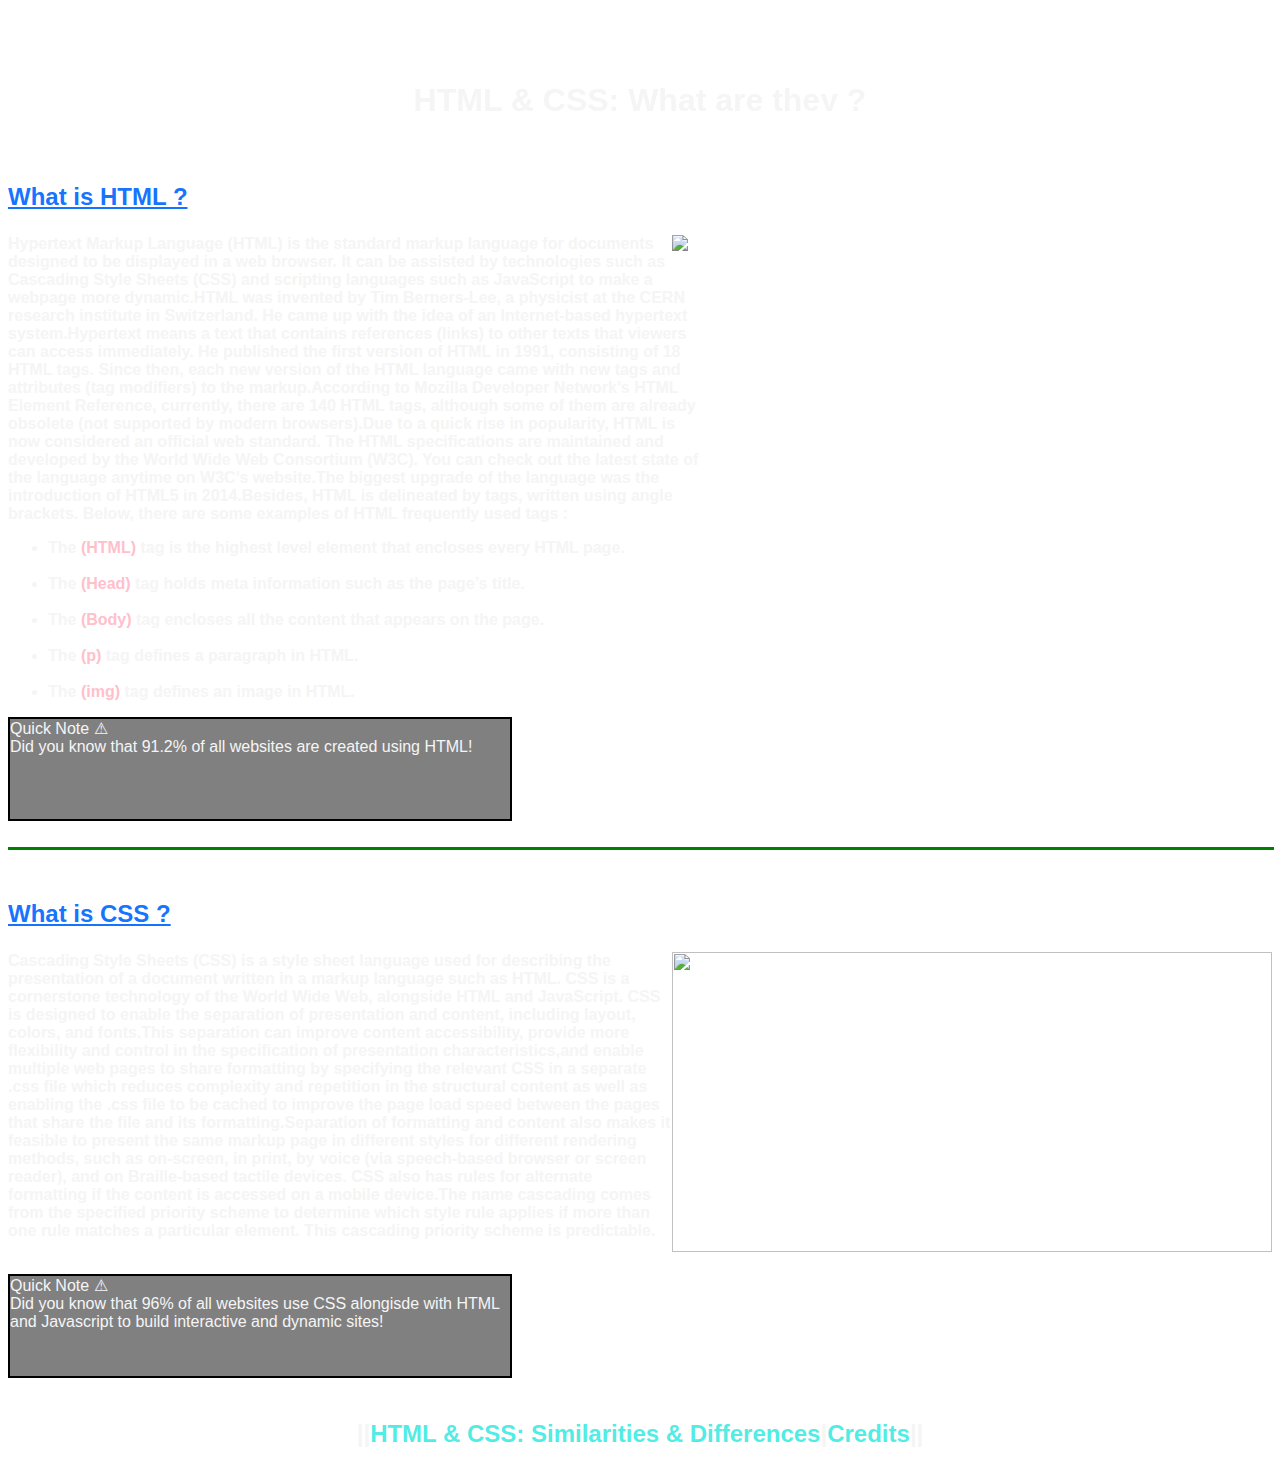
==== index.html @ f067ad36 "ijhuiuiugu" ====
<!DOCTYPE html>
    <html lang="en">
        <head> 
            <meta name="description" content="ComputerProject">
            <meta name="keywords" content="HTML,CSS,Similarities,Differences">
            <meta name="authors" content="Amr">
            <meta name="viewport" content="width=device-width, initial-scale=1.0">
            <title>HTML & CSS : Similarities and Differences </title>
            <link rel="stylesheet" href="my css for my school project.css">
        </head>
         
        <body>
               
              <h1><marquee direction="up" behavior="alternate" style="height:90px"scrollamount="3"><p style="text-align: center;">HTML & CSS: What are they ?</p></marquee></h1>
              <br>
              <h2><p style="text-align: left; color: rgba(0, 102, 255, 0.918);"><u>What is HTML ?</u></p></h2>
              <img class="HTML" src="C:\Users\Amr Mohamed\Downloads\HTML-CSS.github.io\HTML picture.jpg" width = "600px">
            
              <p class="WhatisHTML">
              Hypertext Markup Language (HTML) is the standard markup language for documents designed to be displayed in a web browser. It can be assisted by technologies such as Cascading Style Sheets (CSS) and scripting languages such as JavaScript
              to make a webpage more dynamic.HTML was invented by Tim Berners-Lee, a physicist at the CERN research institute in Switzerland. He came up with the idea of an Internet-based hypertext system.Hypertext means a text that contains references 
              (links) to other texts that viewers can access immediately. He published the first version of HTML in 1991, consisting of 18 HTML tags. Since then, each new version of the HTML language came with new tags and attributes (tag modifiers) to 
              the markup.According to Mozilla Developer Network’s HTML Element Reference, currently, there are 140 HTML tags, although some of them are already obsolete (not supported by modern browsers).Due to a quick rise in popularity, HTML is now 
              considered an official web standard. The HTML specifications are maintained and developed by the World Wide Web Consortium (W3C). You can check out the latest state of the language anytime on W3C’s website.The biggest upgrade of the language 
              was the introduction of HTML5 in 2014.Besides, HTML is delineated by tags, written using angle brackets. Below, there are some examples of HTML
              frequently used tags :<br>
              <ul>
               <li><b>The <a class ="HTMLtags">(HTML)</a> tag is the highest level element that encloses every HTML page. </b></li>
               <br>
               <li><b>The <a class="HTMLtags">(Head)</a> tag holds meta information such as the page’s title.</b></li>
               <br>
               <li><b>The <a class="HTMLtags">(Body)</a> tag encloses all the content that appears on the page.</b></li>
               <br>
               <li><b>The <a class="HTMLtags">(p)</a> tag defines a paragraph in HTML.</b></li>
               <br>
               <li><b>The <a class="HTMLtags">(img)</a> tag defines an image in HTML.</b></li>
              </ul> 
            </p>
              <div style="width:500px;height:100px;border:2px solid #000;">Quick Note ⚠ <br> 
               Did you know that 91.2% of all websites are created using HTML!</div>
              <br>
              <hr style="width:100%", size="3", color= green> 
              <br>
              <h2><p style="text-align: left; color: rgba(0, 102, 255, 0.918);"><u>What is CSS ?</u></p></h2>
              <img class="HTML" src="C:\Users\Amr Mohamed\Downloads\HTML-CSS.github.io\CSS picture.webp" width="600px" height ="300px">
              <p class="WhatisHTML">
                Cascading Style Sheets (CSS) is a style sheet language used for describing the presentation of a document written in a markup language such as HTML. CSS is a cornerstone technology of the World Wide Web, alongside HTML and JavaScript.
                CSS is designed to enable the separation of presentation and content, including layout, colors, and fonts.This separation can improve content accessibility, provide more flexibility and control in the specification of presentation 
                characteristics,and enable multiple web pages to share formatting by specifying the relevant CSS in a separate .css file which reduces complexity and repetition in the structural content as well as enabling the .css file to be cached to 
                improve the page load speed between the pages that share the file and its formatting.Separation of formatting and content also makes it feasible to present the same markup page in different styles for different rendering methods, such as 
                on-screen, in print, by voice (via speech-based browser or screen reader), and on Braille-based tactile devices. CSS also has rules for alternate formatting if the content is accessed on a mobile device.The name cascading comes from the 
                specified priority scheme to determine which style rule applies if more than one rule matches a particular element. This cascading priority scheme is predictable.
              </p>
              <p class="div"></p>
              <br>
              <div style="width:500px;height:100px;border:2px solid #000;">Quick Note ⚠ <br> 
                Did you know that 96% of all websites use CSS alongisde with HTML and Javascript to build interactive and dynamic sites!</div>
                <br>

              <h2><p style="text-align: center;">||<a href= "C:\Users\Amr Mohamed\Downloads\HTML-CSS.github.io\HTML & CSS (Similarities & Differences).html" style="color:rgba(23, 230, 220, 0.774) ;text-decoration: none">HTML & CSS: Similarities & Differences</a>|<a href= "C:\Users\Amr Mohamed\Downloads\HTML-CSS.github.io\Credits.html"style="color:rgba(23, 230, 220, 0.774) ;text-decoration: none" >Credits</a>||</p></h2>
              


                
        </body>
            
             
        


        
        
</html>
---- my css for my school project.css ----
body {
    background-image: url("C:/Users/Amr Mohamed/Downloads/HTML-CSS.github.io/cool background for html.png");
    background-repeat: no-repeat;
    background-size: cover;
    font-family: 'Segoe UI', Tahoma, Geneva, Verdana, sans-serif;
    color: whitesmoke;
}
.WhatisHTML {
    width: 55%;
    font-weight: bolder;

}
.HTML{
    float: right;
}
.links {
    text-decoration: none;
    color: rgba(119, 23, 230, 0.774);
    display: inline-block;
    width: auto;
}
.HTMLtags{
  color: pink;
}
div {

    background-color: grey;
    
    width: 200px;
    
    }
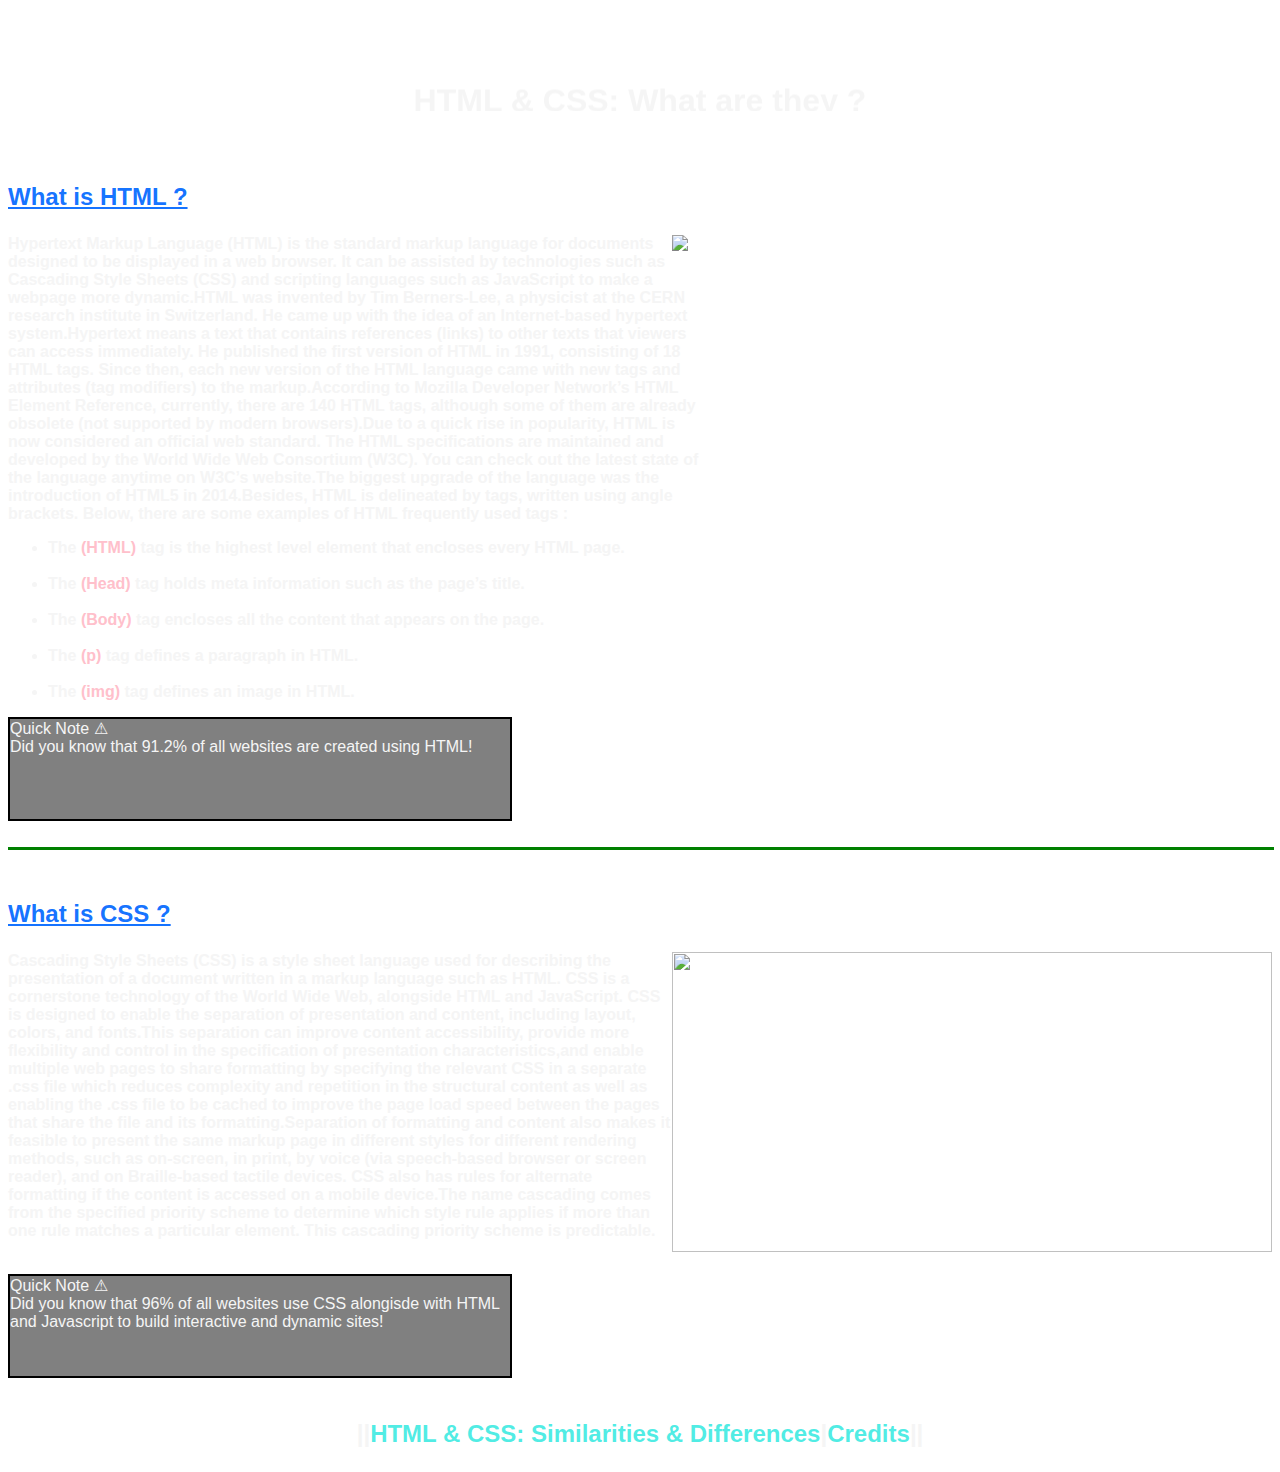
==== commit 6c7dd713: "Update index.html" ====
--- a/index.html
+++ b/index.html
@@ -6,7 +6,40 @@
             <meta name="authors" content="Amr">
             <meta name="viewport" content="width=device-width, initial-scale=1.0">
             <title>HTML & CSS : Similarities and Differences </title>
-            <link rel="stylesheet" href="my css for my school project.css">
+             <style> body {
+    background-image: url("../Pictures/cool background for html.png");
+    background-repeat: no-repeat;
+    background-size: cover;
+    font-family: 'Segoe UI', Tahoma, Geneva, Verdana, sans-serif;
+    color: whitesmoke;
+}
+.WhatisHTML {
+    width: 55%;
+    font-weight: bolder;
+
+}
+.HTML{
+    float: right;
+}
+.links {
+    text-decoration: none;
+    color: rgba(119, 23, 230, 0.774);
+    display: inline-block;
+    width: auto;
+}
+.HTMLtags{
+  color: pink;
+}
+div {
+
+    background-color: grey;
+    
+    width: 200px;
+    
+    }
+				body {background-image: url("../../../../Administrator/OneDrive/HTML-CSS.github.io-main/Components/Pictures/cool background for html.png")}
+				
+</style>
         </head>
          
         <body>
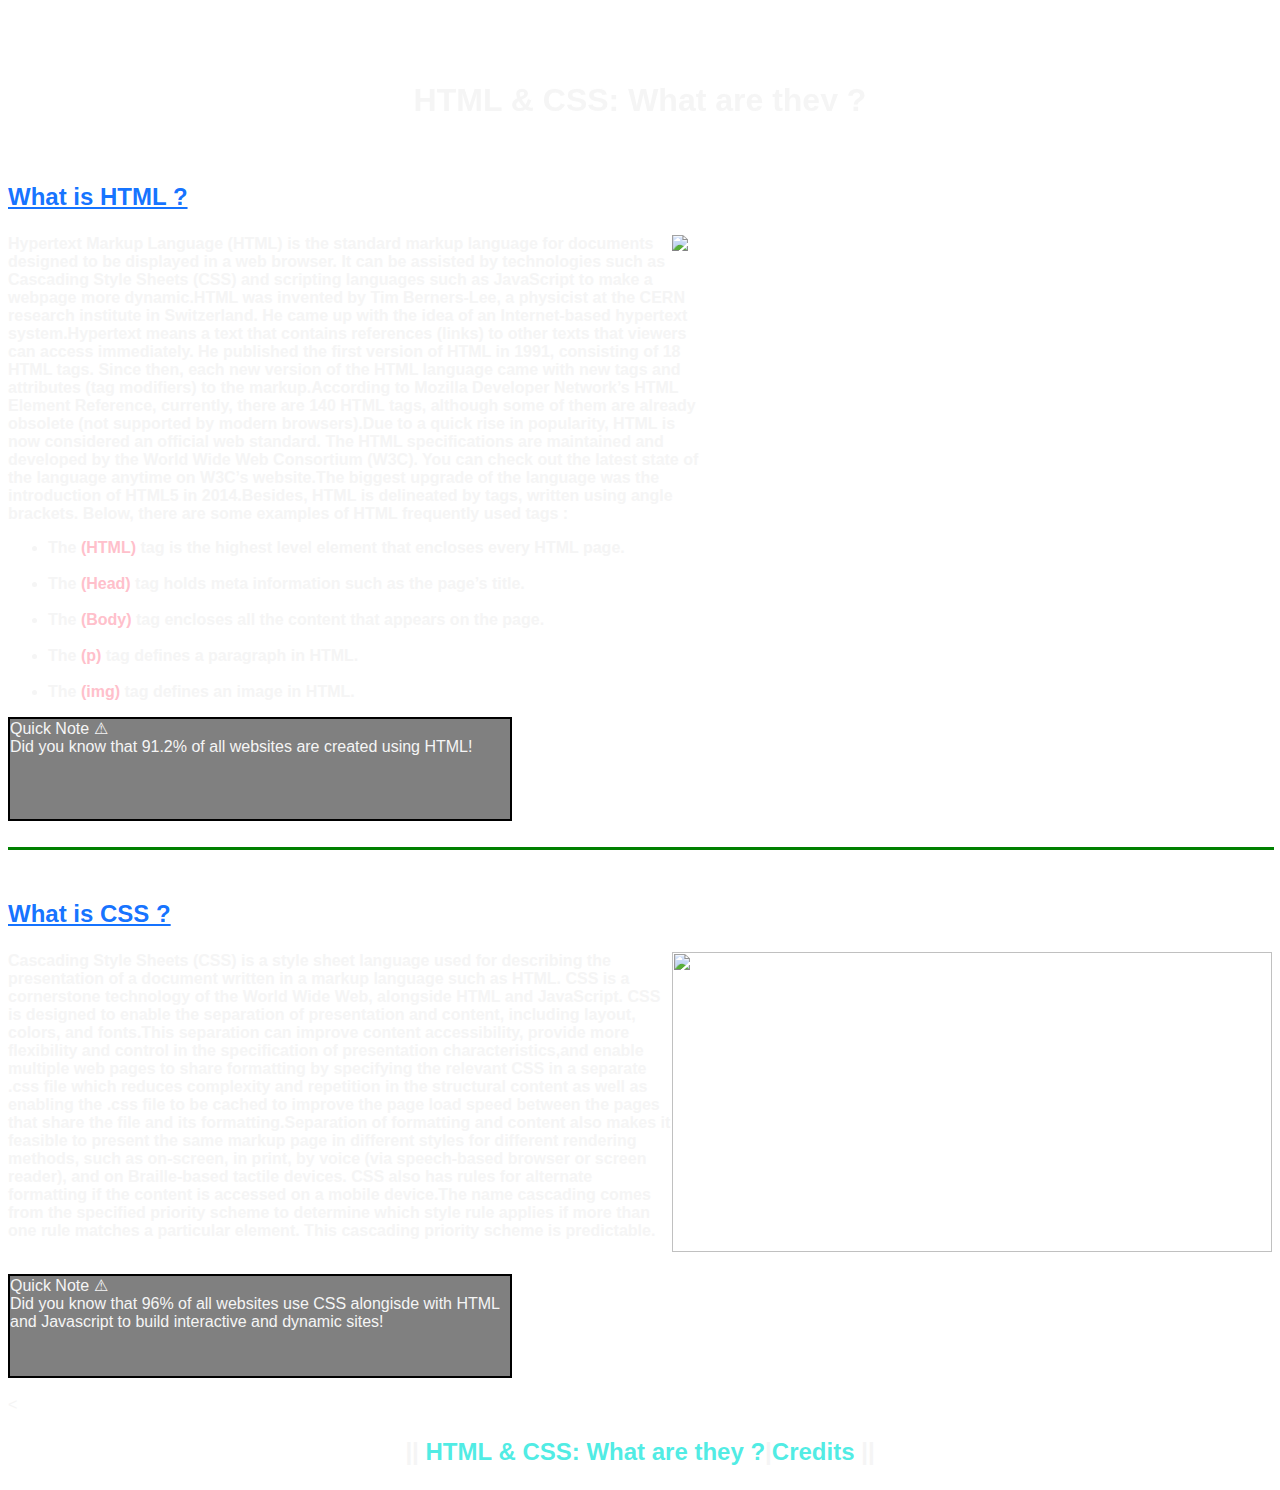
==== commit 92272a29: "Update index.html" ====
--- a/index.html
+++ b/index.html
@@ -6,8 +6,7 @@
             <meta name="authors" content="Amr">
             <meta name="viewport" content="width=device-width, initial-scale=1.0">
             <title>HTML & CSS : Similarities and Differences </title>
-             <style> body {
-    background-image: url("../Pictures/cool background for html.png");
+            <style> body {
     background-repeat: no-repeat;
     background-size: cover;
     font-family: 'Segoe UI', Tahoma, Geneva, Verdana, sans-serif;
@@ -47,7 +46,7 @@
               <h1><marquee direction="up" behavior="alternate" style="height:90px"scrollamount="3"><p style="text-align: center;">HTML & CSS: What are they ?</p></marquee></h1>
               <br>
               <h2><p style="text-align: left; color: rgba(0, 102, 255, 0.918);"><u>What is HTML ?</u></p></h2>
-              <img class="HTML" src="C:\Users\Amr Mohamed\Downloads\HTML-CSS.github.io\HTML picture.jpg" width = "600px">
+              <img class="HTML" src="../../../../Administrator/OneDrive/HTML-CSS.github.io-main/Components/Pictures/HTML picture.jpg" width = "600" class="HTML">
             
               <p class="WhatisHTML">
               Hypertext Markup Language (HTML) is the standard markup language for documents designed to be displayed in a web browser. It can be assisted by technologies such as Cascading Style Sheets (CSS) and scripting languages such as JavaScript
@@ -75,7 +74,7 @@
               <hr style="width:100%", size="3", color= green> 
               <br>
               <h2><p style="text-align: left; color: rgba(0, 102, 255, 0.918);"><u>What is CSS ?</u></p></h2>
-              <img class="HTML" src="C:\Users\Amr Mohamed\Downloads\HTML-CSS.github.io\CSS picture.webp" width="600px" height ="300px">
+              <img class="HTML" src="../../../../Administrator/OneDrive/HTML-CSS.github.io-main/Components/Pictures/CSS picture.png" width="600" height ="300">
               <p class="WhatisHTML">
                 Cascading Style Sheets (CSS) is a style sheet language used for describing the presentation of a document written in a markup language such as HTML. CSS is a cornerstone technology of the World Wide Web, alongside HTML and JavaScript.
                 CSS is designed to enable the separation of presentation and content, including layout, colors, and fonts.This separation can improve content accessibility, provide more flexibility and control in the specification of presentation 
@@ -90,9 +89,7 @@
                 Did you know that 96% of all websites use CSS alongisde with HTML and Javascript to build interactive and dynamic sites!</div>
                 <br>
 
-              <h2><p style="text-align: center;">||<a href= "C:\Users\Amr Mohamed\Downloads\HTML-CSS.github.io\HTML & CSS (Similarities & Differences).html" style="color:rgba(23, 230, 220, 0.774) ;text-decoration: none">HTML & CSS: Similarities & Differences</a>|<a href= "C:\Users\Amr Mohamed\Downloads\HTML-CSS.github.io\Credits.html"style="color:rgba(23, 230, 220, 0.774) ;text-decoration: none" >Credits</a>||</p></h2>
-              
-
+              <<h2><p style="text-align: center;">|| <a href="HTML & CSS (Similarities & Differences).html"style="color:rgba(23, 230, 220, 0.774); text-decoration: none" > HTML & CSS: What are they ?</a>|<a href="Credits.html"style="color:rgba(23, 230, 220, 0.774); text-decoration: none" >Credits</a> ||</p></p></h2>
 
                 
         </body>
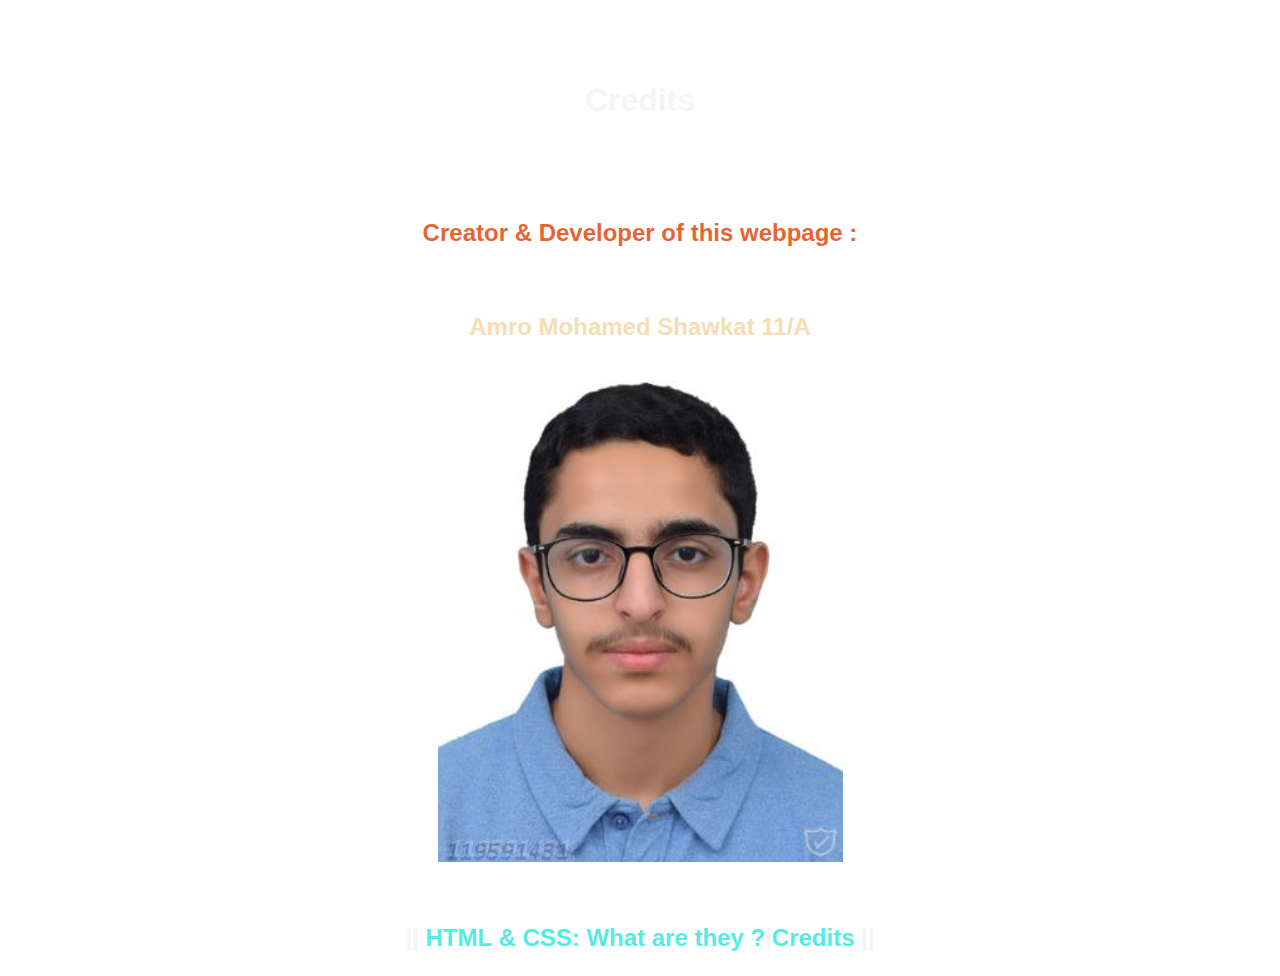
==== commit 0b2798b9: "Update index.html" ====
--- a/index.html
+++ b/index.html
@@ -5,8 +5,9 @@
             <meta name="keywords" content="HTML,CSS,Similarities,Differences">
             <meta name="authors" content="Amr">
             <meta name="viewport" content="width=device-width, initial-scale=1.0">
-            <title>HTML & CSS : Similarities and Differences </title>
-            <style> body {
+            <title>Credits </title>
+               <style> body {
+    background-image: url("../Pictures/cool background for html.png");
     background-repeat: no-repeat;
     background-size: cover;
     font-family: 'Segoe UI', Tahoma, Geneva, Verdana, sans-serif;
@@ -40,64 +41,16 @@
 				
 </style>
         </head>
-         
         <body>
-               
-              <h1><marquee direction="up" behavior="alternate" style="height:90px"scrollamount="3"><p style="text-align: center;">HTML & CSS: What are they ?</p></marquee></h1>
-              <br>
-              <h2><p style="text-align: left; color: rgba(0, 102, 255, 0.918);"><u>What is HTML ?</u></p></h2>
-              <img class="HTML" src="../../../../Administrator/OneDrive/HTML-CSS.github.io-main/Components/Pictures/HTML picture.jpg" width = "600" class="HTML">
-            
-              <p class="WhatisHTML">
-              Hypertext Markup Language (HTML) is the standard markup language for documents designed to be displayed in a web browser. It can be assisted by technologies such as Cascading Style Sheets (CSS) and scripting languages such as JavaScript
-              to make a webpage more dynamic.HTML was invented by Tim Berners-Lee, a physicist at the CERN research institute in Switzerland. He came up with the idea of an Internet-based hypertext system.Hypertext means a text that contains references 
-              (links) to other texts that viewers can access immediately. He published the first version of HTML in 1991, consisting of 18 HTML tags. Since then, each new version of the HTML language came with new tags and attributes (tag modifiers) to 
-              the markup.According to Mozilla Developer Network’s HTML Element Reference, currently, there are 140 HTML tags, although some of them are already obsolete (not supported by modern browsers).Due to a quick rise in popularity, HTML is now 
-              considered an official web standard. The HTML specifications are maintained and developed by the World Wide Web Consortium (W3C). You can check out the latest state of the language anytime on W3C’s website.The biggest upgrade of the language 
-              was the introduction of HTML5 in 2014.Besides, HTML is delineated by tags, written using angle brackets. Below, there are some examples of HTML
-              frequently used tags :<br>
-              <ul>
-               <li><b>The <a class ="HTMLtags">(HTML)</a> tag is the highest level element that encloses every HTML page. </b></li>
-               <br>
-               <li><b>The <a class="HTMLtags">(Head)</a> tag holds meta information such as the page’s title.</b></li>
-               <br>
-               <li><b>The <a class="HTMLtags">(Body)</a> tag encloses all the content that appears on the page.</b></li>
-               <br>
-               <li><b>The <a class="HTMLtags">(p)</a> tag defines a paragraph in HTML.</b></li>
-               <br>
-               <li><b>The <a class="HTMLtags">(img)</a> tag defines an image in HTML.</b></li>
-              </ul> 
-            </p>
-              <div style="width:500px;height:100px;border:2px solid #000;">Quick Note ⚠ <br> 
-               Did you know that 91.2% of all websites are created using HTML!</div>
-              <br>
-              <hr style="width:100%", size="3", color= green> 
-              <br>
-              <h2><p style="text-align: left; color: rgba(0, 102, 255, 0.918);"><u>What is CSS ?</u></p></h2>
-              <img class="HTML" src="../../../../Administrator/OneDrive/HTML-CSS.github.io-main/Components/Pictures/CSS picture.png" width="600" height ="300">
-              <p class="WhatisHTML">
-                Cascading Style Sheets (CSS) is a style sheet language used for describing the presentation of a document written in a markup language such as HTML. CSS is a cornerstone technology of the World Wide Web, alongside HTML and JavaScript.
-                CSS is designed to enable the separation of presentation and content, including layout, colors, and fonts.This separation can improve content accessibility, provide more flexibility and control in the specification of presentation 
-                characteristics,and enable multiple web pages to share formatting by specifying the relevant CSS in a separate .css file which reduces complexity and repetition in the structural content as well as enabling the .css file to be cached to 
-                improve the page load speed between the pages that share the file and its formatting.Separation of formatting and content also makes it feasible to present the same markup page in different styles for different rendering methods, such as 
-                on-screen, in print, by voice (via speech-based browser or screen reader), and on Braille-based tactile devices. CSS also has rules for alternate formatting if the content is accessed on a mobile device.The name cascading comes from the 
-                specified priority scheme to determine which style rule applies if more than one rule matches a particular element. This cascading priority scheme is predictable.
-              </p>
-              <p class="div"></p>
-              <br>
-              <div style="width:500px;height:100px;border:2px solid #000;">Quick Note ⚠ <br> 
-                Did you know that 96% of all websites use CSS alongisde with HTML and Javascript to build interactive and dynamic sites!</div>
-                <br>
+            <h1><marquee direction="up" behavior="alternate" style="height:90px"scrollamount="3"><p style="text-align: center;">Credits</p></marquee></h1>
+            <br>
+            <br><br>
+            <h2><p style="text-align: center; color: rgba(228, 78, 19, 0.897);">Creator & Developer of this webpage :</p></h2>
+            <br>
+            <h2><p style="text-align: center; color: wheat;">Amro Mohamed Shawkat 11/A</p></h2>
+            <p style="text-align: center;"><img src="../Components/Pictures/amr's personal photo.png" height ="497"></p>
+            <br>
+            <h2><p style="text-align: center;">|| <a href="HTML & CSS (Similarities & Differences).html"style="color:rgba(23, 230, 220, 0.774); text-decoration: none" > HTML & CSS: What are they ?</a>|<a href="Credits.html"style="color:rgba(23, 230, 220, 0.774); text-decoration: none" >Credits</a> ||</p></p></h2>
+         </body>
+</html>
 
-              <<h2><p style="text-align: center;">|| <a href="HTML & CSS (Similarities & Differences).html"style="color:rgba(23, 230, 220, 0.774); text-decoration: none" > HTML & CSS: What are they ?</a>|<a href="Credits.html"style="color:rgba(23, 230, 220, 0.774); text-decoration: none" >Credits</a> ||</p></p></h2>
-
-                
-        </body>
-            
-             
-        
-
-
-        
-        
-</html>
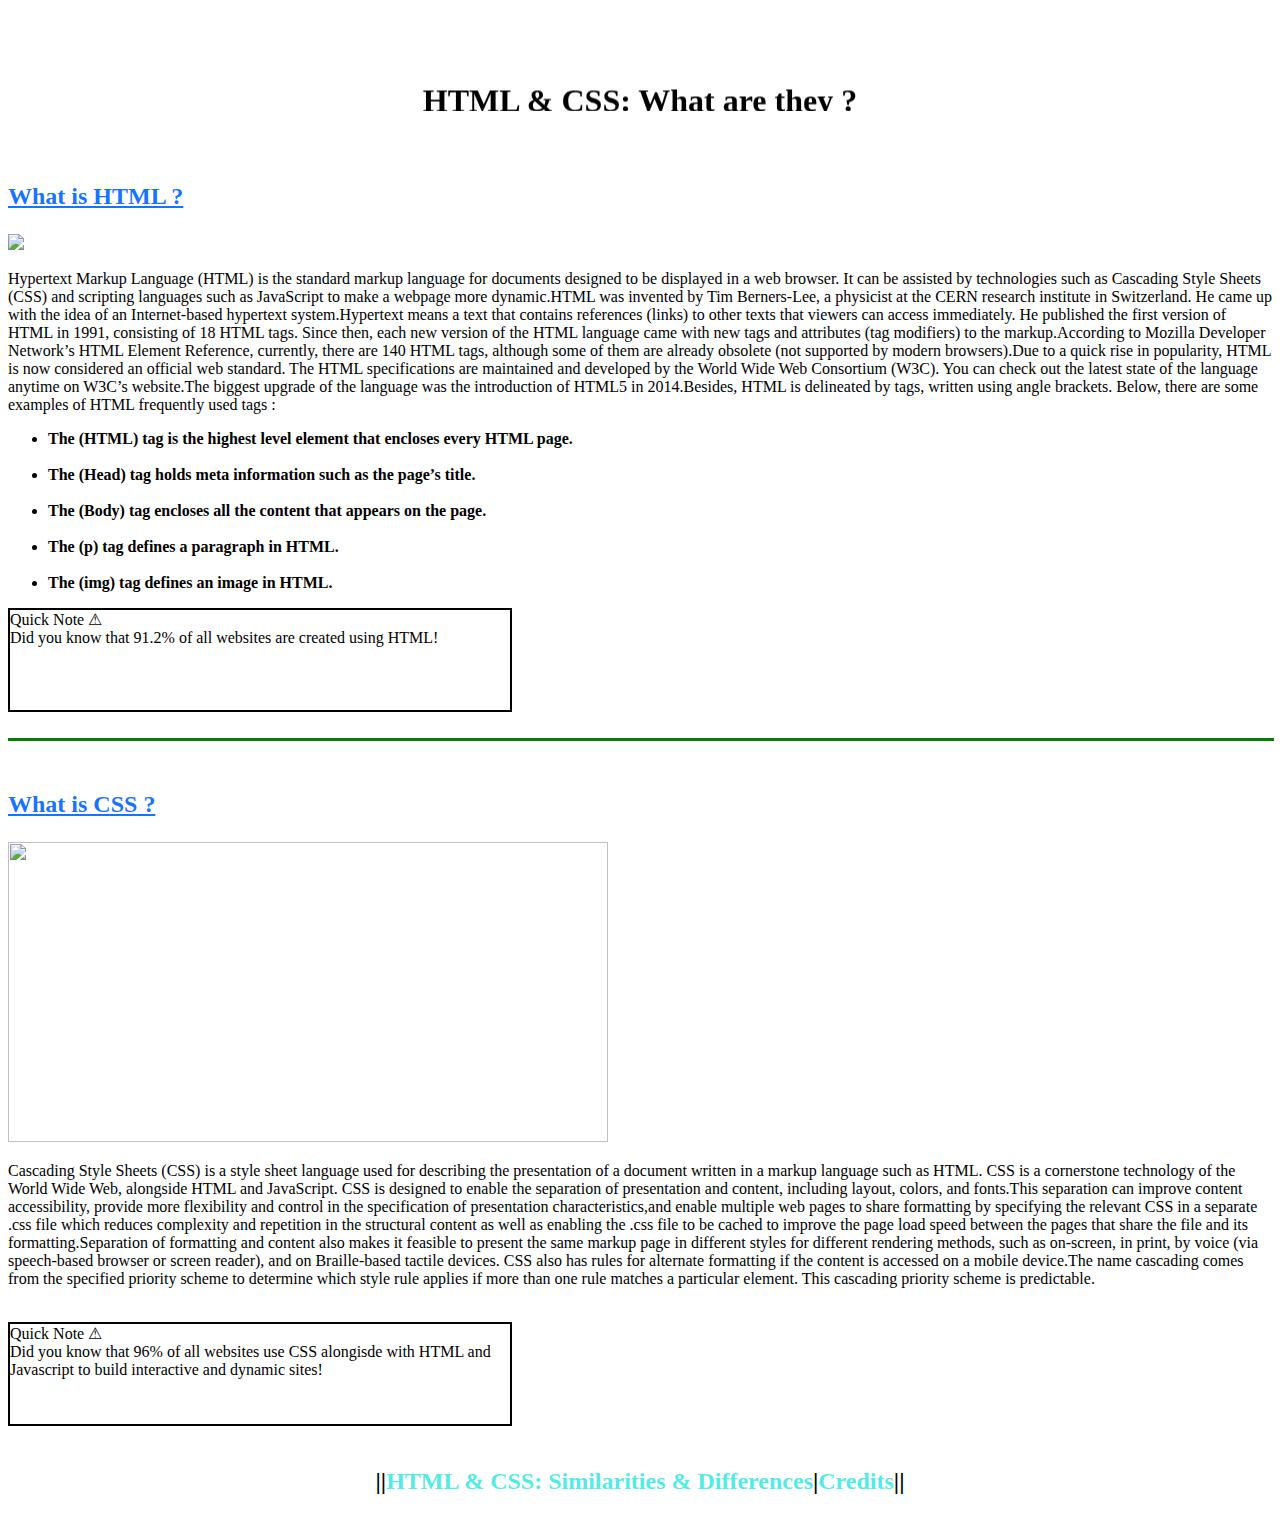
==== commit 5e8c55d6: "Update index.html" ====
--- a/index.html
+++ b/index.html
@@ -5,52 +5,69 @@
             <meta name="keywords" content="HTML,CSS,Similarities,Differences">
             <meta name="authors" content="Amr">
             <meta name="viewport" content="width=device-width, initial-scale=1.0">
-            <title>Credits </title>
-               <style> body {
-    background-image: url("../Pictures/cool background for html.png");
-    background-repeat: no-repeat;
-    background-size: cover;
-    font-family: 'Segoe UI', Tahoma, Geneva, Verdana, sans-serif;
-    color: whitesmoke;
-}
-.WhatisHTML {
-    width: 55%;
-    font-weight: bolder;
+            <title>HTML & CSS : Similarities and Differences </title>
+            <link rel="stylesheet" href="my css for my school project.css">
+        </head>
+         
+        <body>
+               
+              <h1><marquee direction="up" behavior="alternate" style="height:90px"scrollamount="3"><p style="text-align: center;">HTML & CSS: What are they ?</p></marquee></h1>
+              <br>
+              <h2><p style="text-align: left; color: rgba(0, 102, 255, 0.918);"><u>What is HTML ?</u></p></h2>
+              <img class="HTML" src="C:\Users\Amr Mohamed\Downloads\HTML-CSS.github.io\HTML picture.jpg" width = "600px">
+            
+              <p class="WhatisHTML">
+              Hypertext Markup Language (HTML) is the standard markup language for documents designed to be displayed in a web browser. It can be assisted by technologies such as Cascading Style Sheets (CSS) and scripting languages such as JavaScript
+              to make a webpage more dynamic.HTML was invented by Tim Berners-Lee, a physicist at the CERN research institute in Switzerland. He came up with the idea of an Internet-based hypertext system.Hypertext means a text that contains references 
+              (links) to other texts that viewers can access immediately. He published the first version of HTML in 1991, consisting of 18 HTML tags. Since then, each new version of the HTML language came with new tags and attributes (tag modifiers) to 
+              the markup.According to Mozilla Developer Network’s HTML Element Reference, currently, there are 140 HTML tags, although some of them are already obsolete (not supported by modern browsers).Due to a quick rise in popularity, HTML is now 
+              considered an official web standard. The HTML specifications are maintained and developed by the World Wide Web Consortium (W3C). You can check out the latest state of the language anytime on W3C’s website.The biggest upgrade of the language 
+              was the introduction of HTML5 in 2014.Besides, HTML is delineated by tags, written using angle brackets. Below, there are some examples of HTML
+              frequently used tags :<br>
+              <ul>
+               <li><b>The <a class ="HTMLtags">(HTML)</a> tag is the highest level element that encloses every HTML page. </b></li>
+               <br>
+               <li><b>The <a class="HTMLtags">(Head)</a> tag holds meta information such as the page’s title.</b></li>
+               <br>
+               <li><b>The <a class="HTMLtags">(Body)</a> tag encloses all the content that appears on the page.</b></li>
+               <br>
+               <li><b>The <a class="HTMLtags">(p)</a> tag defines a paragraph in HTML.</b></li>
+               <br>
+               <li><b>The <a class="HTMLtags">(img)</a> tag defines an image in HTML.</b></li>
+              </ul> 
+            </p>
+              <div style="width:500px;height:100px;border:2px solid #000;">Quick Note ⚠ <br> 
+               Did you know that 91.2% of all websites are created using HTML!</div>
+              <br>
+              <hr style="width:100%", size="3", color= green> 
+              <br>
+              <h2><p style="text-align: left; color: rgba(0, 102, 255, 0.918);"><u>What is CSS ?</u></p></h2>
+              <img class="HTML" src="C:\Users\Amr Mohamed\Downloads\HTML-CSS.github.io\CSS picture.webp" width="600px" height ="300px">
+              <p class="WhatisHTML">
+                Cascading Style Sheets (CSS) is a style sheet language used for describing the presentation of a document written in a markup language such as HTML. CSS is a cornerstone technology of the World Wide Web, alongside HTML and JavaScript.
+                CSS is designed to enable the separation of presentation and content, including layout, colors, and fonts.This separation can improve content accessibility, provide more flexibility and control in the specification of presentation 
+                characteristics,and enable multiple web pages to share formatting by specifying the relevant CSS in a separate .css file which reduces complexity and repetition in the structural content as well as enabling the .css file to be cached to 
+                improve the page load speed between the pages that share the file and its formatting.Separation of formatting and content also makes it feasible to present the same markup page in different styles for different rendering methods, such as 
+                on-screen, in print, by voice (via speech-based browser or screen reader), and on Braille-based tactile devices. CSS also has rules for alternate formatting if the content is accessed on a mobile device.The name cascading comes from the 
+                specified priority scheme to determine which style rule applies if more than one rule matches a particular element. This cascading priority scheme is predictable.
+              </p>
+              <p class="div"></p>
+              <br>
+              <div style="width:500px;height:100px;border:2px solid #000;">Quick Note ⚠ <br> 
+                Did you know that 96% of all websites use CSS alongisde with HTML and Javascript to build interactive and dynamic sites!</div>
+                <br>
 
-}
-.HTML{
-    float: right;
-}
-.links {
-    text-decoration: none;
-    color: rgba(119, 23, 230, 0.774);
-    display: inline-block;
-    width: auto;
-}
-.HTMLtags{
-  color: pink;
-}
-div {
+              <h2><p style="text-align: center;">||<a href= "C:\Users\Amr Mohamed\Downloads\HTML-CSS.github.io\HTML & CSS (Similarities & Differences).html" style="color:rgba(23, 230, 220, 0.774) ;text-decoration: none">HTML & CSS: Similarities & Differences</a>|<a href= "C:\Users\Amr Mohamed\Downloads\HTML-CSS.github.io\Credits.html"style="color:rgba(23, 230, 220, 0.774) ;text-decoration: none" >Credits</a>||</p></h2>
+              
 
-    background-color: grey;
-    
-    width: 200px;
-    
-    }
-				body {background-image: url("../../../../Administrator/OneDrive/HTML-CSS.github.io-main/Components/Pictures/cool background for html.png")}
-				
-</style>
-        </head>
-        <body>
-            <h1><marquee direction="up" behavior="alternate" style="height:90px"scrollamount="3"><p style="text-align: center;">Credits</p></marquee></h1>
-            <br>
-            <br><br>
-            <h2><p style="text-align: center; color: rgba(228, 78, 19, 0.897);">Creator & Developer of this webpage :</p></h2>
-            <br>
-            <h2><p style="text-align: center; color: wheat;">Amro Mohamed Shawkat 11/A</p></h2>
-            <p style="text-align: center;"><img src="../Components/Pictures/amr's personal photo.png" height ="497"></p>
-            <br>
-            <h2><p style="text-align: center;">|| <a href="HTML & CSS (Similarities & Differences).html"style="color:rgba(23, 230, 220, 0.774); text-decoration: none" > HTML & CSS: What are they ?</a>|<a href="Credits.html"style="color:rgba(23, 230, 220, 0.774); text-decoration: none" >Credits</a> ||</p></p></h2>
-         </body>
+
+                
+        </body>
+            
+             
+        
+
+
+        
+        
 </html>
-
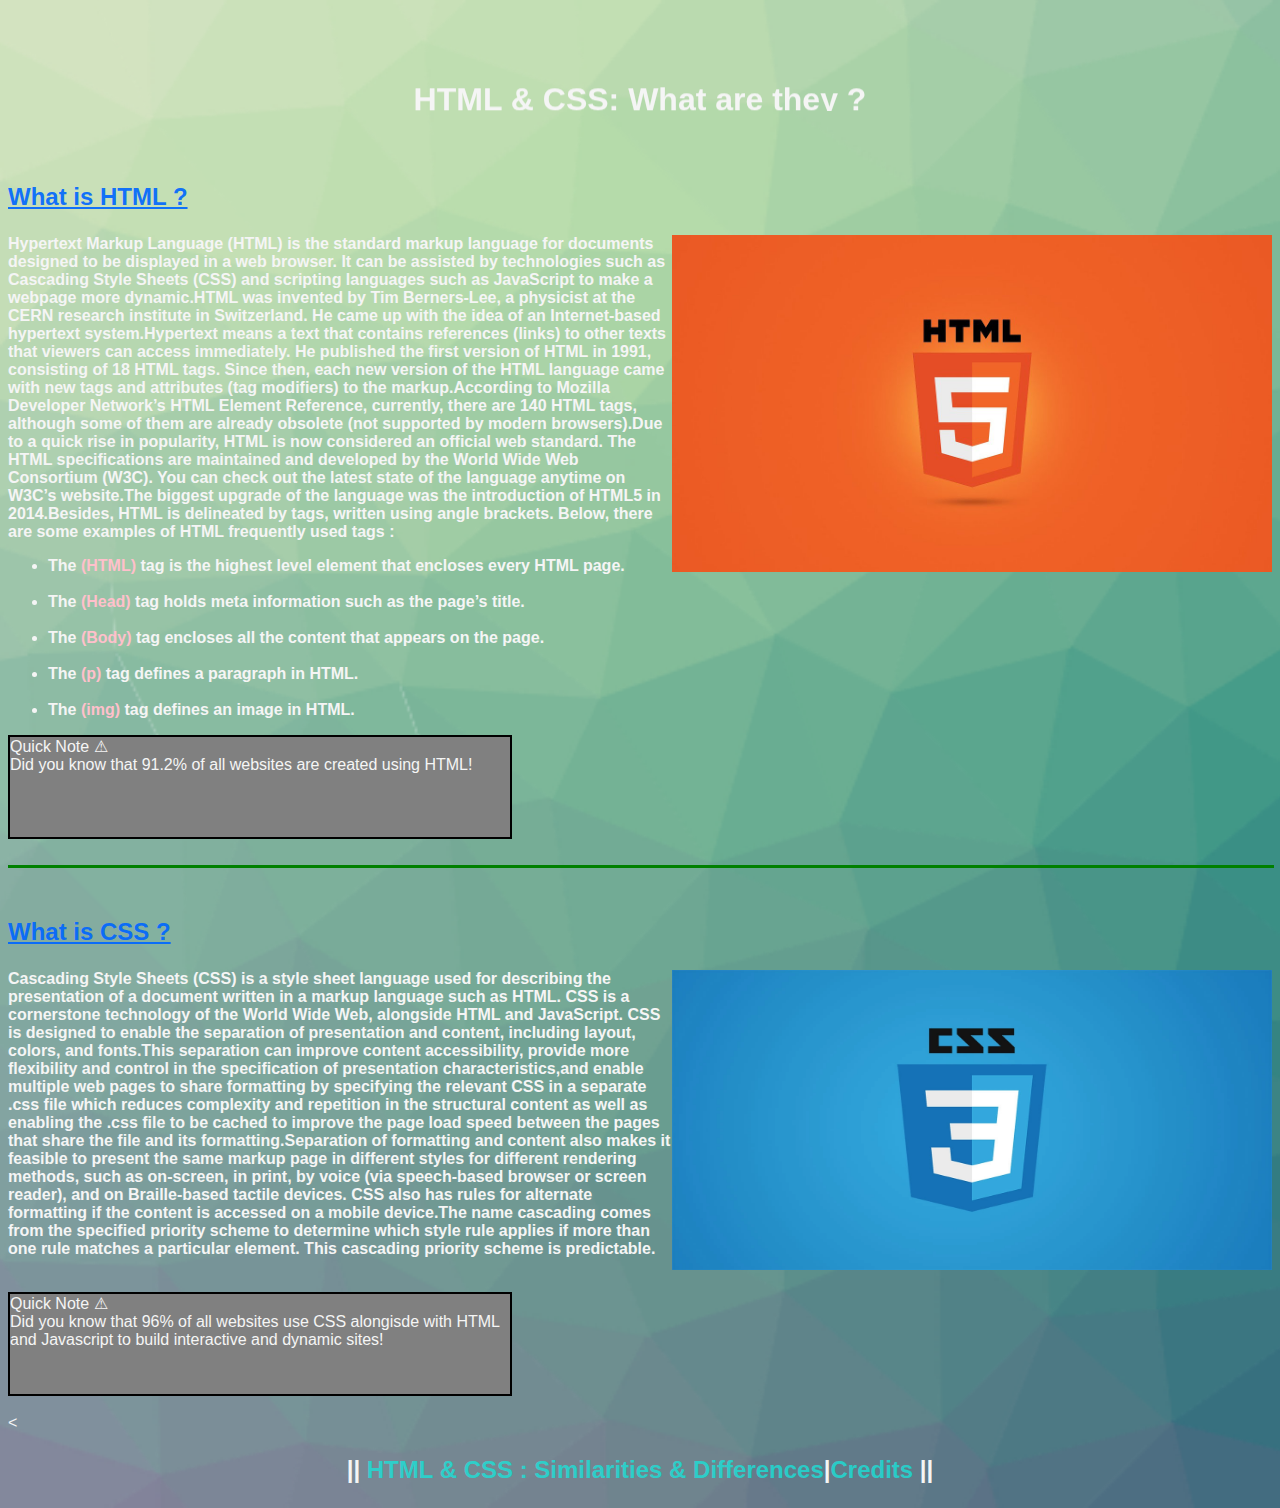
==== commit eb4f54dc: "Update index.html" ====
--- a/index.html
+++ b/index.html
@@ -6,7 +6,39 @@
             <meta name="authors" content="Amr">
             <meta name="viewport" content="width=device-width, initial-scale=1.0">
             <title>HTML & CSS : Similarities and Differences </title>
-            <link rel="stylesheet" href="my css for my school project.css">
+            <style> body {
+    background-repeat: no-repeat;
+    background-size: cover;
+    font-family: 'Segoe UI', Tahoma, Geneva, Verdana, sans-serif;
+    color: whitesmoke;
+}
+.WhatisHTML {
+    width: 55%;
+    font-weight: bolder;
+
+}
+.HTML{
+    float: right;
+}
+.links {
+    text-decoration: none;
+    color: rgba(119, 23, 230, 0.774);
+    display: inline-block;
+    width: auto;
+}
+.HTMLtags{
+  color: pink;
+}
+div {
+
+    background-color: grey;
+    
+    width: 200px;
+    
+    }
+				body {background-image: url( "Components/Pictures/cool background for html.png")}
+				
+</style>
         </head>
          
         <body>
@@ -14,7 +46,7 @@
               <h1><marquee direction="up" behavior="alternate" style="height:90px"scrollamount="3"><p style="text-align: center;">HTML & CSS: What are they ?</p></marquee></h1>
               <br>
               <h2><p style="text-align: left; color: rgba(0, 102, 255, 0.918);"><u>What is HTML ?</u></p></h2>
-              <img class="HTML" src="C:\Users\Amr Mohamed\Downloads\HTML-CSS.github.io\HTML picture.jpg" width = "600px">
+              <img class="HTML" src= "HTML picture.jpg" width = "600" class="HTML">
             
               <p class="WhatisHTML">
               Hypertext Markup Language (HTML) is the standard markup language for documents designed to be displayed in a web browser. It can be assisted by technologies such as Cascading Style Sheets (CSS) and scripting languages such as JavaScript
@@ -42,7 +74,7 @@
               <hr style="width:100%", size="3", color= green> 
               <br>
               <h2><p style="text-align: left; color: rgba(0, 102, 255, 0.918);"><u>What is CSS ?</u></p></h2>
-              <img class="HTML" src="C:\Users\Amr Mohamed\Downloads\HTML-CSS.github.io\CSS picture.webp" width="600px" height ="300px">
+              <img class="HTML" src="CSS picture.png" width="600" height ="300">
               <p class="WhatisHTML">
                 Cascading Style Sheets (CSS) is a style sheet language used for describing the presentation of a document written in a markup language such as HTML. CSS is a cornerstone technology of the World Wide Web, alongside HTML and JavaScript.
                 CSS is designed to enable the separation of presentation and content, including layout, colors, and fonts.This separation can improve content accessibility, provide more flexibility and control in the specification of presentation 
@@ -57,9 +89,7 @@
                 Did you know that 96% of all websites use CSS alongisde with HTML and Javascript to build interactive and dynamic sites!</div>
                 <br>
 
-              <h2><p style="text-align: center;">||<a href= "C:\Users\Amr Mohamed\Downloads\HTML-CSS.github.io\HTML & CSS (Similarities & Differences).html" style="color:rgba(23, 230, 220, 0.774) ;text-decoration: none">HTML & CSS: Similarities & Differences</a>|<a href= "C:\Users\Amr Mohamed\Downloads\HTML-CSS.github.io\Credits.html"style="color:rgba(23, 230, 220, 0.774) ;text-decoration: none" >Credits</a>||</p></h2>
-              
-
+              <<h2><p style="text-align: center;">|| <a href="HTML & CSS (Similarities & Differences).html"style="color:rgba(23, 230, 220, 0.774); text-decoration: none" > HTML & CSS : Similarities & Differences</a>|<a href="Credits.html"style="color:rgba(23, 230, 220, 0.774); text-decoration: none" >Credits</a> ||</p></p></h2>
 
                 
         </body>
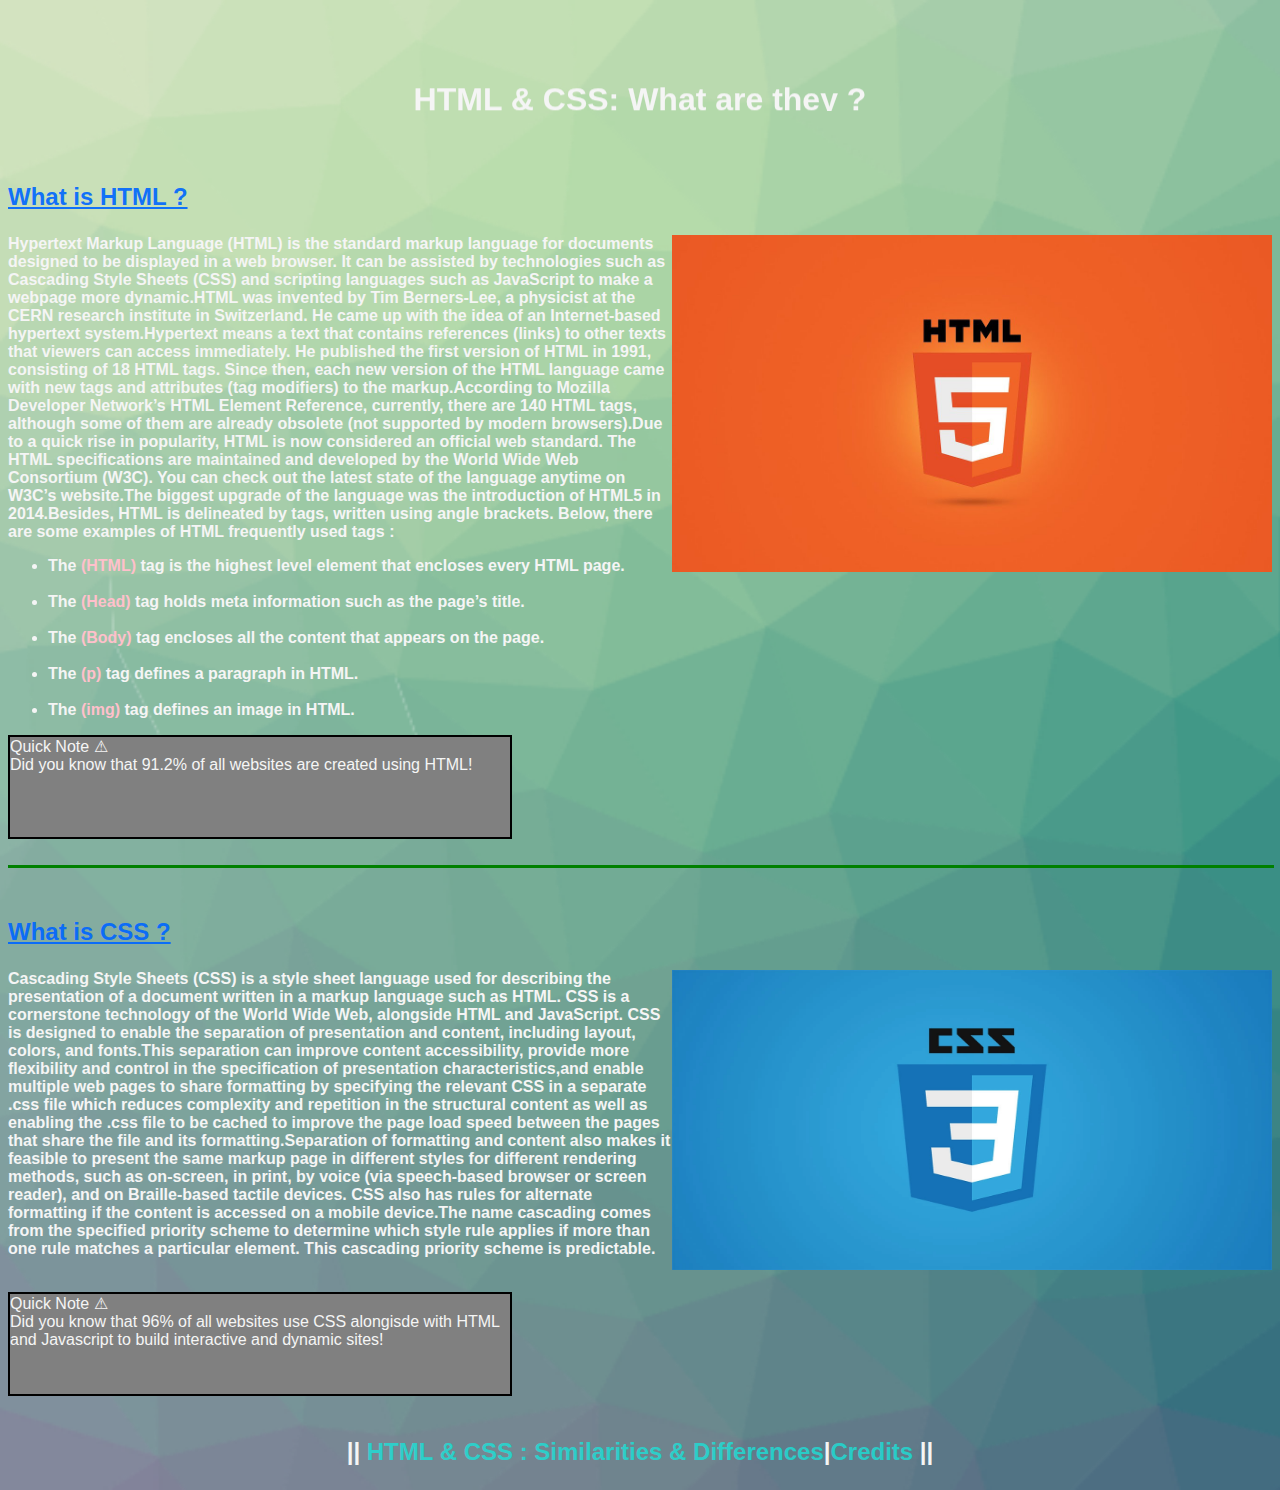
==== commit e953ff89: "Update index.html" ====
--- a/index.html
+++ b/index.html
@@ -89,7 +89,7 @@
                 Did you know that 96% of all websites use CSS alongisde with HTML and Javascript to build interactive and dynamic sites!</div>
                 <br>
 
-              <<h2><p style="text-align: center;">|| <a href="HTML & CSS (Similarities & Differences).html"style="color:rgba(23, 230, 220, 0.774); text-decoration: none" > HTML & CSS : Similarities & Differences</a>|<a href="Credits.html"style="color:rgba(23, 230, 220, 0.774); text-decoration: none" >Credits</a> ||</p></p></h2>
+              <h2><p style="text-align: center;">|| <a href="HTML & CSS (Similarities & Differences).html"style="color:rgba(23, 230, 220, 0.774); text-decoration: none" > HTML & CSS : Similarities & Differences</a>|<a href="Credits.html"style="color:rgba(23, 230, 220, 0.774); text-decoration: none" >Credits</a> ||</p></p></h2>
 
                 
         </body>
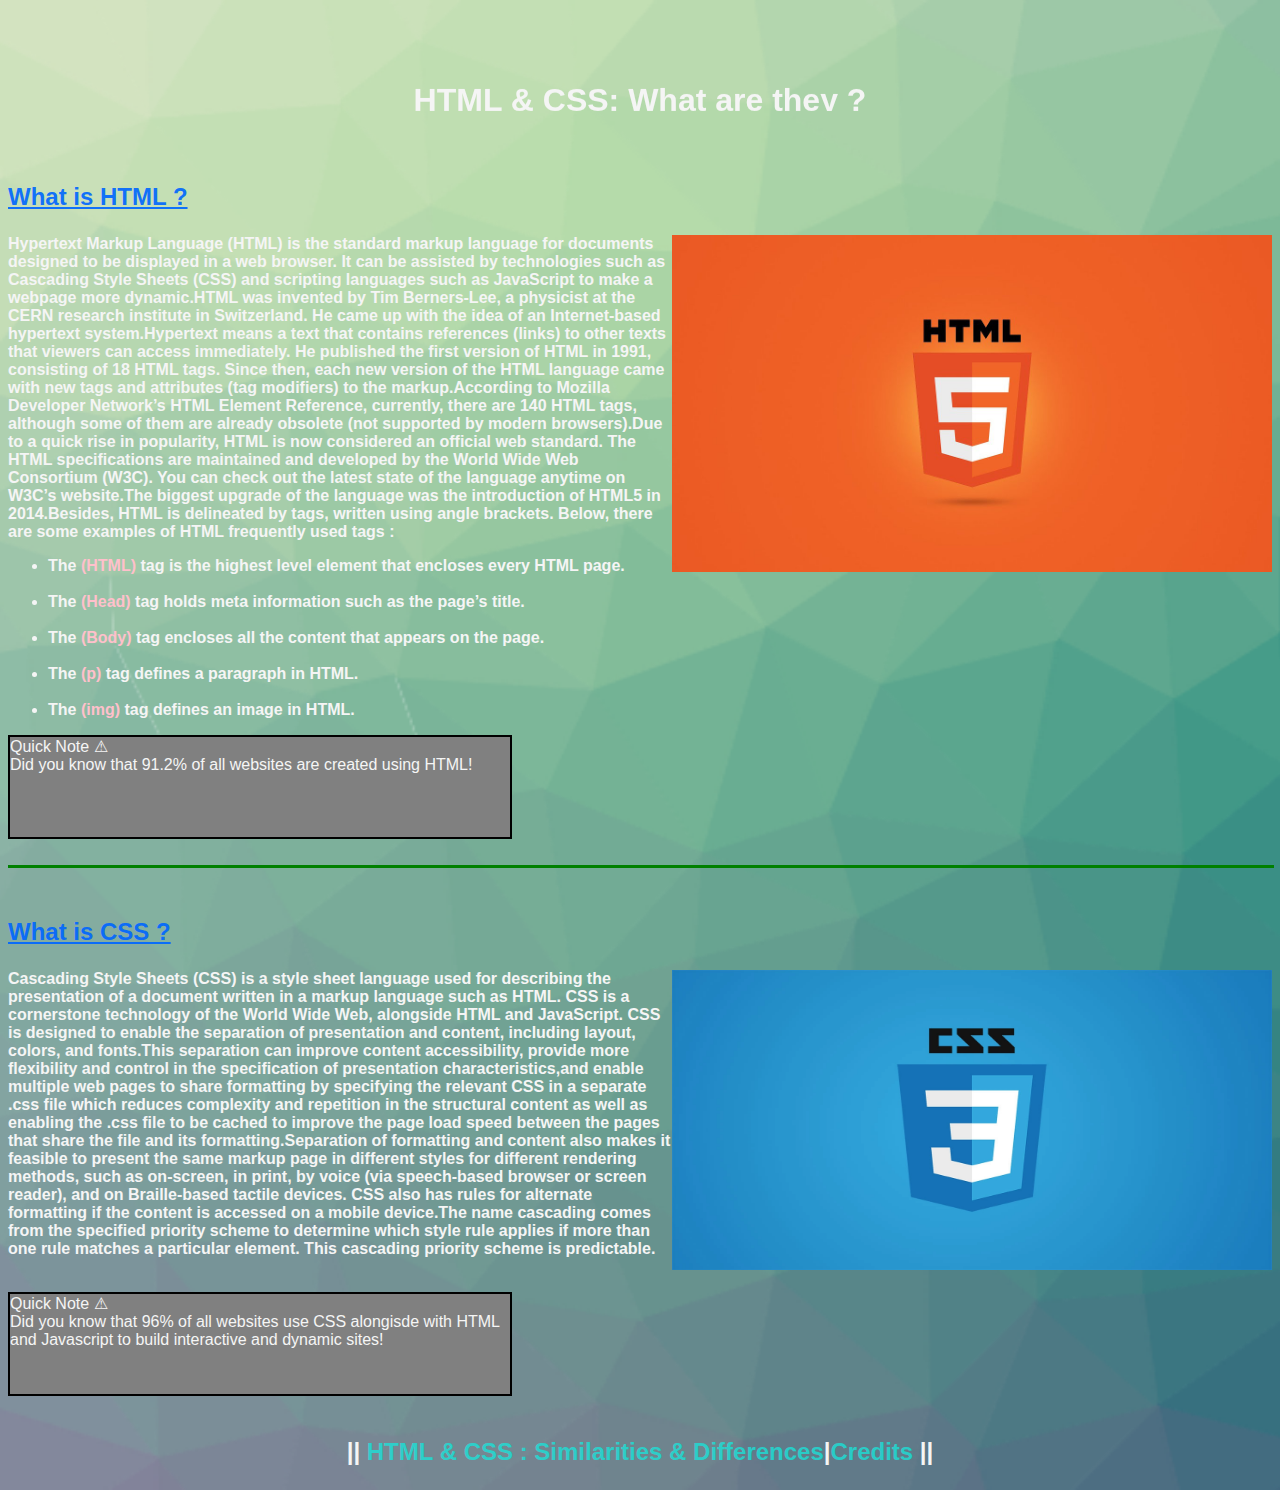
==== commit 877a398d: "fixed heading" ====
--- a/index.html
+++ b/index.html
@@ -3,7 +3,7 @@
         <head> 
             <meta name="description" content="ComputerProject">
             <meta name="keywords" content="HTML,CSS,Similarities,Differences">
-            <meta name="authors" content="Amr">
+            <meta name="authors" content="Amr, Tamer">
             <meta name="viewport" content="width=device-width, initial-scale=1.0">
             <title>HTML & CSS : Similarities and Differences </title>
             <style> body {
